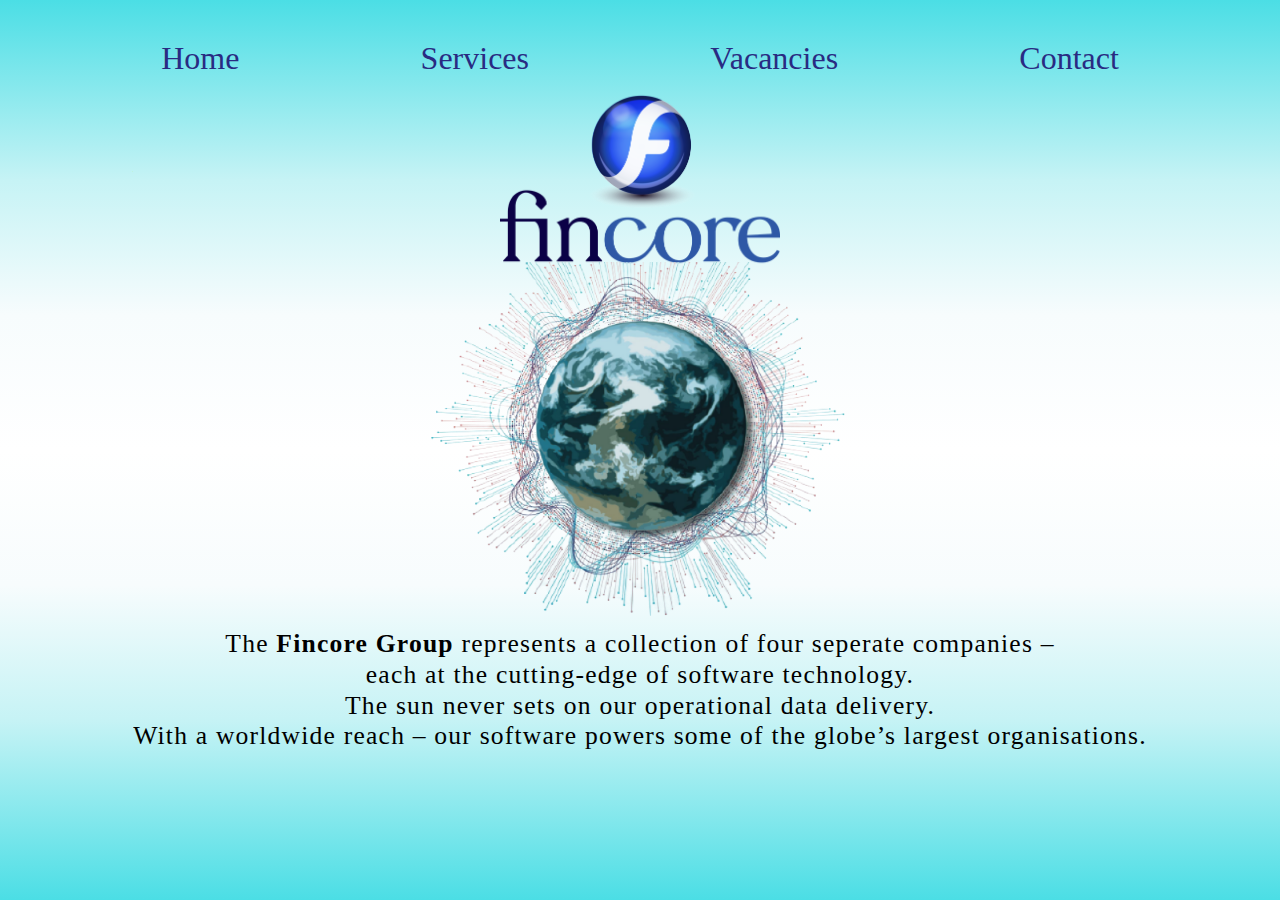
==== index.html @ 23acad5e "first commit" ====
<!DOCTYPE html>
<html lang="en">
<head>
    <meta charset="UTF-8">
    <meta http-equiv="X-UA-Compatible" content="IE=edge">
    <meta name="viewport" content="width=device-width, initial-scale=1.0">
    <link rel="stylesheet" href="css/style.css">
    <link href="//db.onlinewebfonts.com/c/0a0cbbd2ee416efdde8260f3aafa0d14?family=Morion+Bold" rel="stylesheet" type="text/css"/>
    <title>Fincore</title>
</head>
<body>
  
   <section class="section-home">
    <nav class="desktop-menu">
        <ul>
            <li><a href="#">Home</a></li>
            <li><a href="/partials/working-with-us.html">Services</a></li>
            <li><a href="#">Vacancies</a></li>
            <li><a href="#">Contact</a></li>
        </ul>
    </nav>
    <nav class="mobile-menu">
        <input type="checkbox" id="checkbox" class="mobile-menu__checkbox">
        <label for="checkbox" class="mobile-menu__btn"><div class="mobile-menu__icon"></div></label>
        <div class="mobile-menu__container">
        <ul class="mobile-menu__list">
            <li class="mobile-menu__item"><a href="#" class="mobile-menu__link">Home</a></li>
            <li class="mobile-menu__item"><a href="#" class="mobile-menu__link">Services</a></li>
            <li class="mobile-menu__item"><a href="#" class="mobile-menu__link">Vacancies</a></li>
            <li class="mobile-menu__item"><a href="#" class="mobile-menu__link">Contacts</a></li>
        </ul>
        </div>
    </nav>
        <img class="section-home__image-small-logo" src="./img/logo.png" alt="small-logo">

       <img class="section-home__image-logo" src="./img/logo.png" alt="logo">
       <img class="section-home__image-globe" src="./img/globe-2.png" alt="logo">
       <div class="section-home__text">
        <p>The <span>Fincore Group</span> represents a collection of four seperate companies –</p>
        <p>each at the cutting-edge of software technology.</p>
        <p>The sun never sets on our operational data delivery.</p>
        <p>With a worldwide reach – our software powers some of the globe’s largest organisations.
        </p>
       </div>
   </section>
  
</body>
</html>
---- css/style.css ----
*, *::after, *::before {
  -webkit-box-sizing: border-box;
          box-sizing: border-box;
}

html {
  font-size: 100%;
  margin: 0;
  padding: 0;
  background-color: #61E2E8;
}

body {
  width: 100%;
  -webkit-box-sizing: border-box;
          box-sizing: border-box;
  margin: 0;
  padding: 0;
  font-family: "Morion",serif;
}

nav {
  width: 100%;
  padding-top: 2.5rem;
}

nav ul {
  display: -webkit-box;
  display: -ms-flexbox;
  display: flex;
  margin: 0;
  -webkit-box-pack: space-evenly;
      -ms-flex-pack: space-evenly;
          justify-content: space-evenly;
  -webkit-box-align: center;
      -ms-flex-align: center;
          align-items: center;
  gap: 20px;
  padding: 0;
}

nav li {
  list-style-type: none;
}

nav a {
  text-decoration: none;
  color: #292b82;
  font-size: 2rem;
  font-weight: 400;
}

nav a:hover {
  opacity: 0.7;
}

@media screen and (max-width: 677px) {
  nav ul {
    -webkit-box-orient: vertical;
    -webkit-box-direction: normal;
        -ms-flex-direction: column;
            flex-direction: column;
  }
  .desktop-menu {
    display: none;
  }
  .mobile-menu {
    display: block;
  }
  .section-home__image-globe,
  .section-home__image-logo,
  .section-next-gen__image-logo {
    display: none;
  }
  .section-home__image-small-logo,
  .section-work__image-small-logo {
    display: block;
    width: 150px;
    margin-left: auto;
    margin-right: auto;
  }
  .section-next-gen__image-small-logo {
    display: block;
    width: 100px;
    margin-left: auto;
    margin-right: auto;
  }
  .section-home__image-logo,
  .section-work__image-logo,
  .section-next-gen__image-logo {
    display: none !important;
  }
  .section-home__text {
    margin-top: 60px;
    text-align: center;
  }
  .section-home__text p {
    font-size: 1.5rem !important;
    line-height: 1.2 !important;
    padding: 0 30px;
  }
  .section-home__image-globe {
    display: block;
    margin-top: 35px !important;
  }
  .section-work__image-draw,
  .section-next-gen__image-draw {
    max-width: 300px;
    margin-top: 10px !important;
  }
  .section-work h1,
  .section-next-gen h1 {
    font-size: 2rem !important;
  }
  .section-work .p1,
  .section-next-gen .p1 {
    font-size: 1.1rem !important;
    word-break: break-all;
    padding: 20px;
    font-weight: 700 !important;
  }
  .section-work .p2,
  .section-next-gen .p2 {
    font-size: 1rem !important;
  }
  .section-work .p1 {
    font-size: 1.1rem;
    word-break: break-all;
    padding: 20px;
    font-weight: 700;
  }
}

@media screen and (max-width: 1920px) and (min-width: 678px) {
  .desktop-menu {
    display: block;
  }
  .mobile-menu {
    display: none;
  }
  .section-home__image-globe,
  .section-home__image-logo {
    display: none;
  }
  .section-home__image-small-logo,
  .section-work__image-small-logo {
    display: none;
  }
  .section-next-gen__image-small-logo {
    width: 100px;
    display: block;
    margin-left: auto;
    margin-right: auto;
  }
}

.section-home {
  width: 100%;
  height: 100vh;
  padding-bottom: 3rem;
  background: #61E2E8;
  background: -webkit-gradient(linear, left bottom, left top, from(#4bdee5), color-stop(20%, #c6f3f5), color-stop(35%, #f7fcfd), color-stop(50%, white), color-stop(65%, #f7fcfd), color-stop(80%, #c6f3f5), to(#4bdee5));
  background: linear-gradient(0deg, #4bdee5 0%, #c6f3f5 20%, #f7fcfd 35%, white 50%, #f7fcfd 65%, #c6f3f5 80%, #4bdee5 100%);
}

.section-home__image-logo {
  width: 280px;
  margin-left: auto;
  margin-right: auto;
  display: block;
}

.section-home__image-globe {
  width: 430px;
  margin-left: auto;
  margin-right: auto;
  display: block;
  margin-top: -14px;
  margin-bottom: -50px;
}

.section-home__text {
  margin-top: 60px;
  text-align: center;
}

.section-home__text p {
  font-size: 2vw;
  color: #000000;
  margin: 0;
  letter-spacing: 1.2px;
  line-height: 1.2;
}

.section-home__text span {
  font-weight: bold;
}

.section-work,
.section-next-gen {
  width: 100%;
  height: 130vh;
  background: #61E2E8;
  background: -webkit-gradient(linear, left bottom, left top, from(#4bdee5), color-stop(20%, #c6f3f5), color-stop(35%, #f7fcfd), color-stop(50%, white), color-stop(65%, #f7fcfd), color-stop(80%, #c6f3f5), to(#4bdee5));
  background: linear-gradient(0deg, #4bdee5 0%, #c6f3f5 20%, #f7fcfd 35%, white 50%, #f7fcfd 65%, #c6f3f5 80%, #4bdee5 100%);
}

.section-work__image-logo,
.section-next-gen__image-logo {
  width: 300px;
  margin-left: auto;
  margin-right: auto;
  display: block;
  margin-top: -78px;
}

.section-work__image-draw,
.section-next-gen__image-draw {
  width: 650px;
  margin-top: 30px;
  margin-left: auto;
  margin-right: auto;
  display: block;
  background-position: center center;
}

.section-work__text,
.section-next-gen__text {
  text-align: center;
}

.section-work__text h1,
.section-next-gen__text h1 {
  font-size: 2.7vw;
  margin: 10px;
  color: #0a0045;
}

.section-work__text .p1,
.section-next-gen__text .p1 {
  font-size: 2.2vw;
  line-height: 1.5;
  text-align: center;
  font-weight: 500;
  margin-top: 0px;
  margin-left: auto;
  margin-right: auto;
}

.section-work__text .p2,
.section-next-gen__text .p2 {
  font-size: 1.4rem;
  font-weight: 500;
  line-height: 1.35;
  margin: 0 70px;
}

.section-work__text span,
.section-next-gen__text span {
  font-weight: bold;
}

.mobile-menu {
  margin-left: auto;
  margin-right: auto;
  height: 50px;
  padding-top: 1rem;
  padding-left: 47.5%;
  z-index: 9999999;
}

.mobile-menu__btn {
  position: relative;
  display: -webkit-box;
  display: -ms-flexbox;
  display: flex;
  -webkit-box-align: center;
      -ms-flex-align: center;
          align-items: center;
  -webkit-box-pack: center;
      -ms-flex-pack: center;
          justify-content: center;
  width: 35px;
  height: 30px;
  cursor: pointer;
  -webkit-transition: .4s;
  transition: .4s;
}

.mobile-menu__icon {
  display: block;
  position: relative;
  background: #000000;
  width: 90%;
  height: 4px;
  -webkit-transition: .4s;
  transition: .4s;
}

.mobile-menu__icon::after, .mobile-menu__icon::before {
  content: "";
  display: block;
  position: absolute;
  background: #000000;
  width: 100%;
  height: 4px;
  -webkit-transition: .4s;
  transition: .4s;
}

.mobile-menu__icon::after {
  top: 8px;
}

.mobile-menu__icon::before {
  top: -8px;
}

.mobile-menu__container {
  position: fixed;
  text-align: center;
  display: -webkit-box;
  display: -ms-flexbox;
  display: flex;
  -webkit-box-align: center;
      -ms-flex-align: center;
          align-items: center;
  -webkit-box-pack: center;
      -ms-flex-pack: center;
          justify-content: center;
  gap: 30px;
  top: 50px;
  left: 0;
  right: 0;
  z-index: 999;
  height: 0;
  opacity: 1;
  -webkit-transition: .5s;
  transition: .5s;
  -webkit-transition-delay: .2s;
          transition-delay: .2s;
  overflow: hidden;
  background-color: #6CE3E9;
}

.mobile-menu__list {
  -webkit-transition: .5s;
  transition: .5s;
  -webkit-transition-delay: .5s;
          transition-delay: .5s;
  list-style: none;
  padding-left: 0;
  margin-top: -50px;
}

.mobile-menu__item {
  font-size: 26px;
  padding-bottom: 15px;
}

.mobile-menu__link {
  text-decoration: none;
  color: #292b82;
}

.mobile-menu__link:hover {
  opacity: 0.7;
}

.mobile-menu__checkbox {
  display: none;
}

.mobile-menu__checkbox:checked ~ .mobile-menu__nav {
  opacity: 1;
  -webkit-transition-delay: 0s;
          transition-delay: 0s;
}

.mobile-menu__checkbox:checked ~ .mobile-menu__container {
  height: 100%;
  -webkit-transition-delay: 0s;
          transition-delay: 0s;
  visibility: visible;
}

.mobile-menu__checkbox:checked ~ .mobile-menu__btn .mobile-menu__icon {
  background: transparent;
}

.mobile-menu__checkbox:checked ~ .mobile-menu__btn .mobile-menu__icon::before, .mobile-menu__checkbox:checked ~ .mobile-menu__btn .mobile-menu__icon::after {
  top: 0;
}

.mobile-menu__checkbox:checked ~ .mobile-menu__btn .mobile-menu__icon::after {
  transform: rotate(-45deg);
  -webkit-transform: rotate(-45deg);
}

.mobile-menu__checkbox:checked ~ .mobile-menu__btn .mobile-menu__icon::before {
  transform: rotate(45deg);
  -webkit-transform: rotate(45deg);
}
/*# sourceMappingURL=style.css.map */
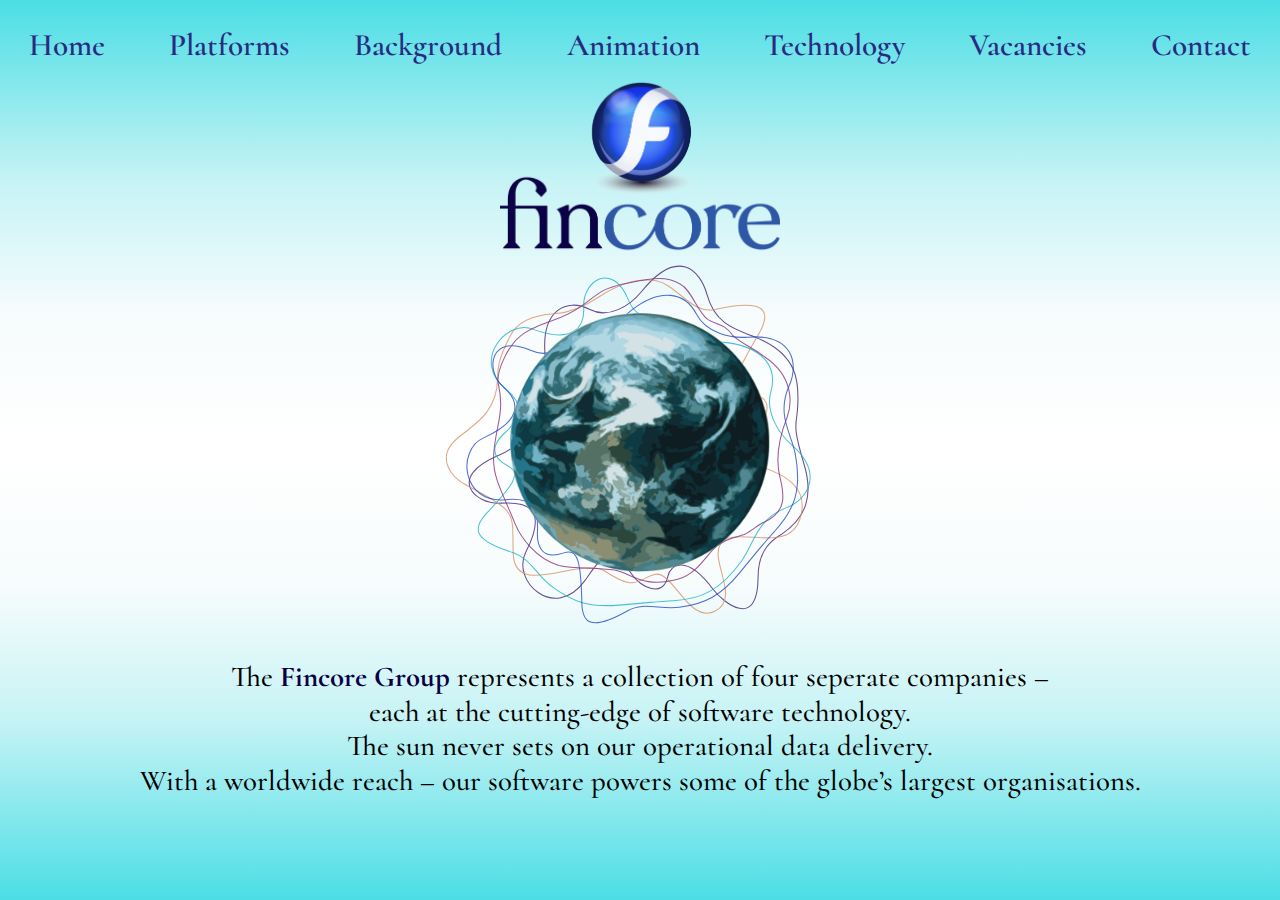
==== commit c29cafa4: "i" ====
--- a/index.html
+++ b/index.html
@@ -1,48 +1,111 @@
 <!DOCTYPE html>
 <html lang="en">
-<head>
-    <meta charset="UTF-8">
-    <meta http-equiv="X-UA-Compatible" content="IE=edge">
-    <meta name="viewport" content="width=device-width, initial-scale=1.0">
-    <link rel="stylesheet" href="css/style.css">
-    <link href="//db.onlinewebfonts.com/c/0a0cbbd2ee416efdde8260f3aafa0d14?family=Morion+Bold" rel="stylesheet" type="text/css"/>
+  <head>
+    <meta charset="UTF-8" />
+    <meta http-equiv="X-UA-Compatible" content="IE=edge" />
+    <meta name="viewport" content="width=device-width, initial-scale=1.0" />
+    <link rel="stylesheet" href="./css/style/style.css" />
+    <link rel="stylesheet" href="./css/media-query/media-query.css" />
     <title>Fincore</title>
-</head>
-<body>
-  
-   <section class="section-home">
-    <nav class="desktop-menu">
+  </head>
+  <body>
+    <section class="section-home">
+      <nav class="desktop-menu">
         <ul>
-            <li><a href="#">Home</a></li>
-            <li><a href="/partials/working-with-us.html">Services</a></li>
-            <li><a href="#">Vacancies</a></li>
-            <li><a href="#">Contact</a></li>
+          <li><a href="./index.html">Home</a></li>
+          <li><a href="partials/next-gen.html">Platforms</a></li>
+          <li><a href="partials/background.html">Background</a></li>
+          <li><a href="partials/animation.html">Animation</a></li>
+          <li><a href="partials/technology.html">Technology</a></li>
+          <li><a href="partials/working-with-us.html">Vacancies</a></li>
+          <li><a href="partials/contact.html">Contact</a></li>
         </ul>
-    </nav>
-    <nav class="mobile-menu">
-        <input type="checkbox" id="checkbox" class="mobile-menu__checkbox">
-        <label for="checkbox" class="mobile-menu__btn"><div class="mobile-menu__icon"></div></label>
+      </nav>
+      <nav class="mobile-menu">
+        <input type="checkbox" id="checkbox" class="mobile-menu__checkbox" />
+        <label for="checkbox" class="mobile-menu__btn"
+          ><div class="mobile-menu__icon"></div
+        ></label>
         <div class="mobile-menu__container">
-        <ul class="mobile-menu__list">
-            <li class="mobile-menu__item"><a href="#" class="mobile-menu__link">Home</a></li>
-            <li class="mobile-menu__item"><a href="#" class="mobile-menu__link">Services</a></li>
-            <li class="mobile-menu__item"><a href="#" class="mobile-menu__link">Vacancies</a></li>
-            <li class="mobile-menu__item"><a href="#" class="mobile-menu__link">Contacts</a></li>
-        </ul>
+          <ul class="mobile-menu__list">
+
+            <li class="mobile-menu__item">
+              <a href="./index.html" class="mobile-menu__link">Home</a>
+            </li>
+            <li class="mobile-menu__item">
+              <a href="partials/next-gen.html" class="mobile-menu__link">Platforms</a>
+            </li>
+            <li class="mobile-menu__item">
+              <a href="partials/background.html" class="mobile-menu__link">Background</a>
+            </li>
+            <li class="mobile-menu__item">
+              <a href="partials/animation.html" class="mobile-menu__link">Animation</a>
+            </li>
+            <li class="mobile-menu__item">
+              <a href="partials/technology.html" class="mobile-menu__link">Technology</a>
+            </li>
+            <li class="mobile-menu__item">
+              <a href="partials/working-with-us.html" class="mobile-menu__link">Vacancies</a>
+            </li>
+            <li class="mobile-menu__item">
+              <a href="partials/contact.html" class="mobile-menu__link">Contact</a>
+            </li>
+
+          </ul>
         </div>
-    </nav>
-        <img class="section-home__image-small-logo" src="./img/logo.png" alt="small-logo">
+      </nav>
+      <img
+        class="section-home__image-small-logo"
+        src="img/logo.png"
+        alt="small-logo"
+      />
 
-       <img class="section-home__image-logo" src="./img/logo.png" alt="logo">
-       <img class="section-home__image-globe" src="./img/globe-2.png" alt="logo">
-       <div class="section-home__text">
-        <p>The <span>Fincore Group</span> represents a collection of four seperate companies –</p>
+      <img class="section-home__image-logo" src="img/logo.png" alt="logo" />
+      <img
+        class="section-home__image-globe"
+        src="img/blue-painted-globe.png"
+        alt="logo"
+      />
+      <svg class="svg" xmlns="http://www.w3.org/2000/svg" width="530px" height="493px" viewBox="0 0 500.00001 472.97297">
+        <g id="allpaths" transform="translate(-122.04724,-289.69461)" transform-origin="372px 526px">
+            <path id="purple1"
+                d="M 246.24862,578.98587 C 205.34936,614.40377 239.56858,630.87191 262.80862,621.70359 281.49395,614.33213 308.24072,607.80622 300.01158,659.01435 294.99917,690.20542 347.07346,713.85013 362.23818,667.91765 368.36093,649.37241 372.04724,622.83071 403.01955,647.70034 415.36272,657.61145 439.0635,660.61053 436.80105,639.43956 435.5326,627.56997 447.14331,613.27265 481.31985,637.23916 495.47096,647.16271 535.1602,661.94344 519.36979,613.17178 510.13502,584.64844 524.74064,571.47652 528.55363,566.54699 545.47467,544.67107 546.12992,522.84178 528.09225,496.78605 505.74949,464.51153 509.45788,464.15838 505.94059,449.25505 499.28196,421.04134 489.09413,399.12047 448.81723,395.27015 429.18775,393.39364 406.82989,397.15961 389.38833,370.63775 376.00381,350.28508 348.60957,334.98541 328.49227,387.29462 322.11323,403.88147 306.19286,421.99334 286.7843,418.71688 261.86508,414.51014 242.79887,433.3323 258.75434,472.07755 265.98439,489.63454 265.60511,499.65407 254.97811,519.63022 246.98808,534.64952 254.07808,544.09972 257.6376,550.53104 263.68787,561.46266 255.97816,570.5603 246.24862,578.98587 Z"
+                style="stroke:#442178;fill:none;stroke-width:1px;opacity: .8;"
+                transform-origin="372px 526px" />
+            <path id="purple2"
+                d="M 237.73486,575.9033 C 241.49706,596.89249 253.73123,605.9641 265.59762,614.80451 276.83861,623.17901 294.14334,633.55485 308.81893,650.94094 318.23411,662.09505 332.17431,677.9307 366.05468,675.55068 386.29256,674.12901 386.91033,665.49328 401.69844,659.73703 411.00368,656.11498 419.99435,653.97576 428.43408,652.94414 442.2521,651.25511 458.81056,655.42359 470.75104,648.10155 485.76468,638.89501 494.92792,625.81642 503.22301,604.51123 511.6419,582.88809 505.99131,580.16171 505.50775,560.82222 504.8563,534.76814 518.24747,526.17929 522.66106,502.36403 525.95293,484.60147 511.47133,458.74056 496.83967,454.09908 461.85351,443.00071 463.84642,422.45992 443.53282,406.13254 428.16317,393.77894 410.79894,388.28935 381.9021,387.22491 366.12285,386.64367 342.73461,385.59998 321.4464,398.15701 309.1129,405.43203 303.32822,417.41684 290.78474,436.31985 282.46358,448.85984 261.36368,444.40505 244.95618,476.48122 237.78795,490.49488 238.69168,505.04661 244.70289,520.07059 249.06818,530.98089 248.08852,539.21733 240.3165,554.64112 236.61683,561.98323 237.06132,572.14566 237.73486,575.9033 Z"
+                style="stroke:rgb(216, 145, 98);fill:none;stroke-width:1px;opacity: .8;"
+                transform-origin="372px 526px" transform="rotate(180)" />
+            <path id="purple3"
+                d="M 249.349,579.62645 C 230.44512,605.32974 252.71942,619.97318 266.09878,615.54582 289.76407,607.71476 308.60459,605.41852 300.46238,656.64054 295.55377,687.52023 334.17475,707.54166 353.61145,662.7088 363.79254,639.22501 382.01719,650.96435 404.11525,661.39218 418.43121,668.14772 436.48386,663.21918 443.20991,644.21415 448.9461,628.00606 468.76957,615.19092 485.62457,620.63009 504.7664,626.80723 531.46154,618.27064 521.07404,587.56075 516.09096,572.82864 518.42556,554.47239 522.21473,549.52452 539.15536,527.4036 545.65248,503.93817 535.09565,484.91468 520.7058,458.98404 518.71418,461.2314 511.71447,447.61213 504.90905,434.3709 476.89318,412.15511 453.21658,394.99564 422.10608,372.44849 418.35198,410.35371 381.45562,385.28588 353.74389,366.4582 350.34411,365.16278 322.61892,391.98754 303.8987,410.09979 279.65773,407.57272 272.99299,410.9419 251.01858,422.05045 259.76643,443.46087 260.59442,468.172 261.20809,486.4869 245.27993,491.62263 234.57444,511.55683 226.51645,526.56126 239.33034,540.45506 256.00384,551.06172 261.63948,554.64676 264.12519,559.53553 249.349,579.62645 Z"
+                style="stroke:rgb(30, 179, 199);fill:none;stroke-width:1px;opacity: .8;"
+                transform-origin="372px 526px" transform="rotate(90)" />
+            <path id="purple4"
+                d="M 243.31284,575.46293 C 222.0861,606.52009 249.03193,610.99454 266.33156,612.60268 282.6971,614.12399 292.96903,629.88513 304.12168,658.72076 309.38704,672.33457 339.2474,689.44082 365.76111,665.12866 375.35098,656.33508 389.56991,655.593 400.9645,658.8563 423.71176,665.37088 411.9855,653.38444 425.64509,644.28359 436.45828,637.07919 459.5445,652.6346 470.89783,650.1566 488.10439,646.40106 485.31854,637.73304 504.83769,606.2727 514.19872,591.1849 517.78184,579.62385 519.59949,560.82222 522.12008,534.7495 524.11903,526.17988 523.98216,501.63009 523.88144,483.56535 509.48945,454.81139 501.53692,447.34679 487.75759,434.41292 470.89229,420.40487 446.76218,403.04997 430.75366,391.53629 408.93219,396.68094 384.10393,378.56436 372.04724,369.76688 342.8848,371.0955 331.57484,385.82673 320.75263,399.92267 305.76404,419.18767 288.28933,428.24646 268.65451,438.42504 256.66643,441.76285 247.74517,476.04085 243.78057,491.27398 255.1831,504.20453 254.24417,519.18985 253.18031,536.1689 243.03102,543.58081 244.2798,550.82461 246.36677,562.93054 248.4478,567.94989 243.31284,575.46293 Z"
+                style="stroke:rgb(133, 47, 128);fill:none;stroke-width:1px;opacity: .8;"
+                transform-origin="372px 526px" transform="rotate(215)" />
+            <path id="purple5"
+                d="M 244.78073,578.98587 C 212.39523,605.44964 241.18326,627.20219 264.4233,618.03387 283.10863,610.66241 301.37539,615.14746 299.13085,657.25288 297.62125,685.57132 346.00717,705.00922 361.65102,665.12866 370.58661,642.34936 382.02061,640.14967 402.72597,652.10401 412.32982,657.64884 429.1141,662.8271 432.39738,638.8524 434.33696,624.68952 447.50732,628.04063 482.78774,645.16577 499.5866,653.31994 511.44697,651.5312 509.68172,609.50206 508.93661,591.76183 522.91819,581.68782 529.28757,563.90479 537.67972,540.47428 537.36662,522.65635 526.0372,497.07963 510.58919,462.205 511.44114,463.54576 505.94059,449.25505 495.75902,422.80281 483.07578,408.0746 448.81723,397.91235 429.91246,392.30456 407.27026,397.3064 387.92044,373.42674 372.58466,354.50082 344.79306,348.19642 328.49227,387.29462 321.65366,403.69734 305.88027,421.31646 286.19714,421.35908 263.03939,421.40922 247.64291,439.9378 254.49746,474.71975 258.16874,493.34885 265.60511,499.65407 254.97811,519.63022 246.98808,534.64952 248.5001,544.24651 252.05962,550.67783 258.10989,561.60945 254.74712,570.84184 244.78073,578.98587 Z"
+                style="stroke:rgb(34, 76, 192);fill:none;stroke-width:1px;opacity: .8;"
+                transform-origin="372px 526px" transform="rotate(45)" />               
+        </g>
+ 
+    </svg>
+      <div class="section-home__text">
+        <p>
+          The <span>Fincore Group</span> represents a collection of four
+          seperate companies –
+        </p>
         <p>each at the cutting-edge of software technology.</p>
         <p>The sun never sets on our operational data delivery.</p>
-        <p>With a worldwide reach – our software powers some of the globe’s largest organisations.
+        <p>
+          With a worldwide reach – our software powers some of the globe’s
+          largest organisations.
         </p>
-       </div>
-   </section>
-  
-</body>
+      </div>
+    </section>
+    <script src="js/main.js"></script>
+    <script src="./js/anime.min.v3.2.1.js"></script>
+    <script src="./js/test1.js"></script>
+  </body>
 </html>
--- a/css/style/style.css
+++ b/css/style/style.css
@@ -0,0 +1,453 @@
+@import url("https://fonts.googleapis.com/css2?family=Cormorant:wght@300;400;500;600;700&display=swap");
+*,
+*::after,
+*::before {
+  -webkit-box-sizing: border-box;
+          box-sizing: border-box;
+}
+
+html,
+body {
+  width: 100%;
+  height: 100%;
+  margin: 0px;
+  padding: 0px;
+}
+
+html {
+  font-size: calc(1em +1vw);
+}
+
+body {
+  max-width: 1920px;
+  width: 100%;
+  -webkit-box-sizing: border-box;
+          box-sizing: border-box;
+  min-height: auto;
+  height: 100vh;
+  background: -webkit-gradient(linear, left bottom, left top, from(#4bdee5), color-stop(20%, #c6f3f5), color-stop(35%, #f7fcfd), color-stop(50%, white), color-stop(65%, #f7fcfd), color-stop(80%, #c6f3f5), to(#4bdee5));
+  background: linear-gradient(0deg, #4bdee5 0%, #c6f3f5 20%, #f7fcfd 35%, white 50%, #f7fcfd 65%, #c6f3f5 80%, #4bdee5 100%);
+  font-family: "Cormorant", serif;
+}
+
+.doc {
+  background: #222;
+}
+
+.svg {
+  position: relative;
+  margin-left: auto;
+  margin-right: auto;
+  margin-top: -375px;
+  margin-bottom: -90px;
+  display: block;
+  width: 530px;
+  height: 493px;
+  z-index: 0;
+}
+
+nav {
+  width: 100%;
+  padding-top: 1.6rem;
+}
+
+nav ul {
+  display: -webkit-box;
+  display: -ms-flexbox;
+  display: flex;
+  margin: 0;
+  -webkit-box-pack: space-evenly;
+      -ms-flex-pack: space-evenly;
+          justify-content: space-evenly;
+  -webkit-box-align: center;
+      -ms-flex-align: center;
+          align-items: center;
+  gap: 20px;
+  padding: 0;
+}
+
+nav li {
+  list-style-type: none;
+}
+
+nav a {
+  text-decoration: none;
+  color: #292b82;
+  font-size: 1.95rem;
+  font-weight: 600;
+  padding: 6px 15px;
+}
+
+nav a:hover {
+  opacity: 0.7;
+}
+
+.section-home,
+.section-contact {
+  background: -webkit-gradient(linear, left bottom, left top, from(#4bdee5), color-stop(20%, #c6f3f5), color-stop(35%, #f7fcfd), color-stop(50%, white), color-stop(65%, #f7fcfd), color-stop(80%, #c6f3f5), to(#4bdee5));
+  background: linear-gradient(0deg, #4bdee5 0%, #c6f3f5 20%, #f7fcfd 35%, white 50%, #f7fcfd 65%, #c6f3f5 80%, #4bdee5 100%);
+  width: 100%;
+  min-height: 100vh;
+  padding-bottom: 3rem;
+}
+
+.section-home__image-logo,
+.section-contact__image-logo {
+  width: 280px;
+  margin-left: auto;
+  margin-right: auto;
+  display: block;
+}
+
+.section-home__image-globe,
+.section-contact__image-globe {
+  position: relative;
+  max-width: 260px;
+  z-index: 1;
+  display: block;
+  margin-left: auto;
+  margin-right: auto;
+  margin-top: 50px;
+}
+
+.section-home__text,
+.section-contact__text {
+  margin-top: 60px;
+  text-align: center;
+  font-weight: 500;
+}
+
+.section-home__text p,
+.section-contact__text p {
+  font-family: "Cormorant", serif bold;
+  font-size: 1.8rem;
+  color: #000000;
+  margin: 0;
+  line-height: 1.2;
+}
+
+.section-home__text span,
+.section-contact__text span {
+  font-family: "Cormorant", serif bold;
+  font-weight: 700;
+  color: #0a0046;
+}
+
+.section-work,
+.section-next-gen,
+.section-background,
+.section-animation,
+.section-technology {
+  width: 100%;
+  min-height: 100vh;
+  padding-bottom: 1.5rem;
+  background: -webkit-gradient(linear, left bottom, left top, from(#4bdee5), color-stop(20%, #c6f3f5), color-stop(35%, #f7fcfd), color-stop(50%, white), color-stop(65%, #f7fcfd), color-stop(80%, #c6f3f5), to(#4bdee5));
+  background: linear-gradient(0deg, #4bdee5 0%, #c6f3f5 20%, #f7fcfd 35%, white 50%, #f7fcfd 65%, #c6f3f5 80%, #4bdee5 100%);
+}
+
+.section-work__image-logo,
+.section-next-gen__image-logo,
+.section-background__image-logo,
+.section-animation__image-logo,
+.section-technology__image-logo {
+  width: 300px;
+  margin-left: auto;
+  margin-right: auto;
+  display: block;
+  margin-top: -67px;
+}
+
+.section-work__image-draw,
+.section-next-gen__image-draw,
+.section-background__image-draw,
+.section-animation__image-draw,
+.section-technology__image-draw {
+  width: 460px;
+  margin-top: 30px;
+  margin-left: auto;
+  margin-right: auto;
+  display: block;
+  background-position: center center;
+}
+
+.section-work__text,
+.section-next-gen__text,
+.section-background__text,
+.section-animation__text,
+.section-technology__text {
+  text-align: center;
+  resize: both;
+  letter-spacing: 0 !important;
+  margin-top: 30px;
+  margin: 30px 70px 0;
+}
+
+.section-work__text h1,
+.section-next-gen__text h1,
+.section-background__text h1,
+.section-animation__text h1,
+.section-technology__text h1 {
+  font-size: 16px;
+  font-size: 2.5rem;
+  margin: 10px;
+  color: #0a0046;
+}
+
+.section-work__text .p1,
+.section-next-gen__text .p1,
+.section-background__text .p1,
+.section-animation__text .p1,
+.section-technology__text .p1 {
+  font-size: 16px;
+  font-size: 1.85rem;
+  line-height: 1.2;
+  text-align: center;
+  font-weight: 500;
+  margin-top: 0px;
+  margin-left: auto;
+  margin-right: auto;
+}
+
+.section-work__text .p2,
+.section-next-gen__text .p2,
+.section-background__text .p2,
+.section-animation__text .p2,
+.section-technology__text .p2 {
+  font-size: 16px;
+  font-size: 1.5rem;
+  font-weight: 500;
+  line-height: 1.2;
+  padding: 0 15px 15px;
+  text-align: center;
+}
+
+.section-work__text .p2:nth-child(1),
+.section-next-gen__text .p2:nth-child(1),
+.section-background__text .p2:nth-child(1),
+.section-animation__text .p2:nth-child(1),
+.section-technology__text .p2:nth-child(1) {
+  margin-left: auto;
+  margin-right: auto;
+  padding: 0 50px !important;
+}
+
+.section-work__text span,
+.section-next-gen__text span,
+.section-background__text span,
+.section-animation__text span,
+.section-technology__text span {
+  font-weight: bold;
+  color: #0a0046;
+}
+
+.section-background__text .p1,
+.section-animation__text .p1,
+.section-technology__text .p1 {
+  font-family: "Cormorant", serif bold;
+  font-size: 1.7rem;
+}
+
+.section-background__text h2,
+.section-animation__text h2,
+.section-technology__text h2 {
+  font-family: "Cormorant", serif bold;
+  font-size: 2rem;
+  color: #292b82;
+}
+
+.section-background__text span,
+.section-animation__text span,
+.section-technology__text span {
+  color: #292b82;
+  letter-spacing: 1px;
+}
+
+.section-contact {
+  padding-bottom: 2rem;
+}
+
+.section-contact__text p {
+  font-size: 2.2rem;
+}
+
+.section-contact a {
+  text-decoration: none;
+}
+
+.section-contact span img {
+  width: 45px;
+  margin: 5px 7px;
+}
+
+.section-contact__phone {
+  display: block;
+  font-weight: 700;
+  font-size: 2.5rem;
+  text-align: center;
+  padding: 0 !important;
+}
+
+.section-contact .social-networks a span img {
+  -webkit-filter: invert(0.45) !important;
+          filter: invert(0.45) !important;
+}
+
+.section-contact footer {
+  display: -ms-grid;
+  display: grid;
+  -ms-grid-columns: (1fr)[2];
+      grid-template-columns: repeat(2, 1fr);
+  place-items: center;
+  -webkit-box-align: center;
+      -ms-flex-align: center;
+          align-items: center;
+}
+
+.section-contact footer .standards .img-1 {
+  width: 100px;
+  height: 40px;
+}
+
+.section-contact footer .standards .img-2 {
+  width: 110px;
+  height: 70px;
+}
+
+.section-contact footer .standards .img-3,
+.section-contact footer .standards .img-4 {
+  height: 80px;
+  width: 80px;
+}
+
+.mobile-menu {
+  height: 50px;
+  padding-top: 1.3rem;
+  z-index: 9999999;
+}
+
+.mobile-menu__btn {
+  display: block;
+  margin-left: auto;
+  margin-right: auto;
+  width: 35px;
+  height: 30px;
+  cursor: pointer;
+  -webkit-transition: 0.4s;
+  transition: 0.4s;
+}
+
+.mobile-menu__icon {
+  display: block;
+  position: relative;
+  background: #000000;
+  width: 90%;
+  height: 4px;
+  -webkit-transition: 0.4s;
+  transition: 0.4s;
+}
+
+.mobile-menu__icon::after, .mobile-menu__icon::before {
+  content: "";
+  display: block;
+  position: absolute;
+  background: #000000;
+  width: 100%;
+  height: 4px;
+  -webkit-transition: 0.4s;
+  transition: 0.4s;
+}
+
+.mobile-menu__icon::after {
+  top: 8px;
+}
+
+.mobile-menu__icon::before {
+  top: -8px;
+}
+
+.mobile-menu__container {
+  position: fixed;
+  text-align: center;
+  display: -webkit-box;
+  display: -ms-flexbox;
+  display: flex;
+  -webkit-box-align: center;
+      -ms-flex-align: center;
+          align-items: center;
+  -webkit-box-pack: center;
+      -ms-flex-pack: center;
+          justify-content: center;
+  gap: 30px;
+  top: 50px;
+  left: 0;
+  right: 0;
+  z-index: 999;
+  height: 0;
+  opacity: 1;
+  -webkit-transition: 0.5s;
+  transition: 0.5s;
+  -webkit-transition-delay: 0.2s;
+          transition-delay: 0.2s;
+  overflow: hidden;
+  background-color: #75E5EB;
+}
+
+.mobile-menu__list {
+  -webkit-transition: 0.5s;
+  transition: 0.5s;
+  -webkit-transition-delay: 0.5s;
+          transition-delay: 0.5s;
+  list-style: none;
+  padding-left: 0;
+  margin-top: -50px;
+}
+
+.mobile-menu__item {
+  font-size: 26px;
+  padding-bottom: 15px;
+}
+
+.mobile-menu__link {
+  text-decoration: none;
+  color: #292b82;
+}
+
+.mobile-menu__link:hover {
+  opacity: 0.7;
+}
+
+.mobile-menu__checkbox {
+  display: none;
+}
+
+.mobile-menu__checkbox:checked ~ .mobile-menu__nav {
+  opacity: 1;
+  -webkit-transition-delay: 0s;
+          transition-delay: 0s;
+}
+
+.mobile-menu__checkbox:checked ~ .mobile-menu__container {
+  height: 100%;
+  -webkit-transition-delay: 0s;
+          transition-delay: 0s;
+  visibility: visible;
+}
+
+.mobile-menu__checkbox:checked ~ .mobile-menu__btn .mobile-menu__icon {
+  background: transparent;
+}
+
+.mobile-menu__checkbox:checked ~ .mobile-menu__btn .mobile-menu__icon::before, .mobile-menu__checkbox:checked ~ .mobile-menu__btn .mobile-menu__icon::after {
+  top: 0;
+}
+
+.mobile-menu__checkbox:checked ~ .mobile-menu__btn .mobile-menu__icon::after {
+  transform: rotate(-45deg);
+  -webkit-transform: rotate(-45deg);
+}
+
+.mobile-menu__checkbox:checked ~ .mobile-menu__btn .mobile-menu__icon::before {
+  transform: rotate(45deg);
+  -webkit-transform: rotate(45deg);
+}
+/*# sourceMappingURL=style.css.map */--- a/css/media-query/media-query.css
+++ b/css/media-query/media-query.css
@@ -0,0 +1,528 @@
+@import url("https://fonts.googleapis.com/css2?family=Cormorant:wght@300;400;500;600&display=swap");
+@media screen and (min-width: 200px) and (max-width: 480px) {
+  nav ul {
+    -webkit-box-orient: vertical;
+    -webkit-box-direction: normal;
+        -ms-flex-direction: column;
+            flex-direction: column;
+  }
+  nav a {
+    font-size: 1.6rem;
+  }
+  .svg {
+    margin-top: -290px;
+    width: 350px;
+    height: 393px;
+  }
+  .desktop-menu {
+    display: none;
+  }
+  .mobile-menu {
+    display: block;
+  }
+  .section-home__image-globe,
+  .section-home__image-logo,
+  .section-next-gen__image-logo {
+    display: none;
+  }
+  .section-contact__image-logo {
+    width: 150px;
+  }
+  .section-home__image-small-logo,
+  .section-work__image-small-logo {
+    display: block;
+    width: 100px;
+    margin-left: auto;
+    margin-right: auto;
+  }
+  .section-next-gen__image-small-logo,
+  .section-background__image-small-logo,
+  .section-animation__image-small-logo,
+  .section-technology__image-small-logo {
+    display: block;
+    width: 80px;
+    margin-left: auto;
+    margin-right: auto;
+  }
+  .section-contact__image-small-logo {
+    display: none;
+  }
+  .section-home,
+  .section-work,
+  .section-next-gen {
+    height: auto;
+  }
+  .section-home__image-logo,
+  .section-work__image-logo,
+  .section-next-gen__image-logo {
+    display: none !important;
+  }
+  .section-home__text,
+  .section-contact__text {
+    margin-top: 60px;
+    text-align: center;
+  }
+  .section-home__text p,
+  .section-contact__text p {
+    font-size: 1.2rem !important;
+    line-height: 1.15 !important;
+    padding: 0 40px;
+  }
+  .section-home__image-globe,
+  .section-contact__image-globe {
+    display: block;
+    margin-top: 55px !important;
+    max-width: 180px;
+    width: 180px;
+  }
+  .section-work__image-draw,
+  .section-next-gen__image-draw,
+  .section-background__image-draw,
+  .section-technology__image-draw,
+  .section-animation__image-draw {
+    max-width: 270px;
+    margin-top: 10px !important;
+  }
+  .section-work h1,
+  .section-next-gen h1,
+  .section-background h1,
+  .section-technology h1,
+  .section-animation h1 {
+    font-size: 1.8rem !important;
+  }
+  .section-work .p1,
+  .section-next-gen .p1,
+  .section-background .p1,
+  .section-technology .p1,
+  .section-animation .p1 {
+    font-size: 1rem !important;
+    word-break: break-all;
+    padding: 15px;
+    font-weight: 700 !important;
+    text-align: left !important;
+  }
+  .section-work .p1 > br,
+  .section-work .p2 > br,
+  .section-next-gen .p1 > br,
+  .section-next-gen .p2 > br,
+  .section-background .p1 > br,
+  .section-background .p2 > br,
+  .section-technology .p1 > br,
+  .section-technology .p2 > br,
+  .section-animation .p1 > br,
+  .section-animation .p2 > br {
+    display: none;
+  }
+  .section-work .p2,
+  .section-next-gen .p2,
+  .section-background .p2,
+  .section-technology .p2,
+  .section-animation .p2 {
+    font-size: 0.9rem !important;
+    text-align: left !important;
+    padding: 0 15px;
+  }
+  .section-contact footer {
+    display: -ms-grid;
+    display: grid;
+    -ms-grid-columns: (1fr)[1];
+        grid-template-columns: repeat(1, 1fr);
+    place-items: center;
+  }
+  footer .standards {
+    display: -webkit-box;
+    display: -ms-flexbox;
+    display: flex;
+    -ms-flex-wrap: wrap;
+        flex-wrap: wrap;
+    -webkit-box-align: center;
+        -ms-flex-align: center;
+            align-items: center;
+    -ms-flex-pack: distribute;
+        justify-content: space-around;
+  }
+  .section-contact__phone {
+    font-size: 1.2rem;
+  }
+  .section-contact footer .social-networks a span img {
+    width: 35px;
+    margin-top: 10px;
+  }
+  .section-contact footer .standards {
+    padding: 15px;
+  }
+  .section-contact footer .standards .img-1 {
+    width: 80px;
+    height: 30px;
+  }
+  .section-contact footer .standards .img-2 {
+    width: 90px;
+    height: 50px;
+  }
+  .section-contact footer .standards .img-3,
+  .section-contact footer .standards .img-4 {
+    height: 50px;
+    width: 50px;
+  }
+}
+
+@media screen and (min-width: 481px) and (max-width: 768px) {
+  .svg {
+    margin-top: -250px;
+    width: 360px !important;
+    height: 393px;
+  }
+  nav a {
+    font-size: 1.7rem;
+  }
+  nav ul {
+    -webkit-box-orient: vertical;
+    -webkit-box-direction: normal;
+        -ms-flex-direction: column;
+            flex-direction: column;
+    display: -webkit-box;
+    display: -ms-flexbox;
+    display: flex;
+    -ms-flex-wrap: wrap;
+        flex-wrap: wrap;
+  }
+  .desktop-menu {
+    display: none;
+  }
+  .mobile-menu {
+    display: block;
+  }
+  .section-home__image-globe,
+  .section-home__image-logo,
+  .section-next-gen__image-logo,
+  .section-contact__image-logo {
+    display: none;
+  }
+  .section-home__image-small-logo,
+  .section-work__image-small-logo,
+  .section-contact__image-small-logo {
+    display: block;
+    width: 150px;
+    margin-left: auto;
+    margin-right: auto;
+  }
+  .section-next-gen__image-small-logo,
+  .section-background__image-small-logo,
+  .section-animation__image-small-logo,
+  .section-technology__image-small-logo {
+    display: block;
+    width: 70px;
+    margin-left: auto;
+    margin-right: auto;
+  }
+  .section-home,
+  .section-work,
+  .section-next-gen,
+  .section-contact,
+  .section-animation,
+  .section-background {
+    height: auto;
+  }
+  .section-home__image-logo,
+  .section-work__image-logo,
+  .section-next-gen__image-logo,
+  .section-contact__image-logo,
+  .section-animation__image-logo,
+  .section-background__image-logo {
+    display: none !important;
+  }
+  .section-home__text,
+  .section-work__text,
+  .section-next-gen__text,
+  .section-contact__text,
+  .section-animation__text,
+  .section-background__text {
+    margin-top: 60px;
+    text-align: center;
+  }
+  .section-home__text p,
+  .section-work__text p,
+  .section-next-gen__text p,
+  .section-contact__text p,
+  .section-animation__text p,
+  .section-background__text p {
+    font-size: 1.6rem;
+    line-height: 1.2 !important;
+    padding: 0 30px;
+  }
+  .section-home__phone span,
+  .section-work__phone span,
+  .section-next-gen__phone span,
+  .section-contact__phone span,
+  .section-animation__phone span,
+  .section-background__phone span {
+    font-size: 1.7rem;
+  }
+  .section-home__image-globe,
+  .section-work__image-globe,
+  .section-next-gen__image-globe,
+  .section-contact__image-globe,
+  .section-animation__image-globe,
+  .section-background__image-globe {
+    display: block;
+    margin-top: 40px !important;
+    max-width: 193px;
+    width: 193px;
+  }
+  .svg {
+    margin-top: -297px !important;
+    width: 371px !important;
+    height: 402px !important;
+  }
+  .section-work__image-draw,
+  .section-next-gen__image-draw,
+  .section-contact__image-draw,
+  .section-animation__image-draw,
+  .section-technology__image-draw,
+  .section-background__image-draw {
+    max-width: 300px;
+    margin-top: 10px !important;
+  }
+  .section-work h1,
+  .section-next-gen h1,
+  .section-contact h1,
+  .section-animation h1,
+  .section-technology h1,
+  .section-background h1 {
+    font-size: 1.95rem !important;
+  }
+  .section-work .p1,
+  .section-next-gen .p1,
+  .section-contact .p1,
+  .section-animation .p1,
+  .section-technology .p1,
+  .section-background .p1 {
+    font-size: 1.4rem !important;
+    word-break: break-all;
+    padding: 20px;
+    font-weight: 700 !important;
+  }
+  .section-work .p1 > br,
+  .section-work .p2 > br,
+  .section-next-gen .p1 > br,
+  .section-next-gen .p2 > br,
+  .section-contact .p1 > br,
+  .section-contact .p2 > br,
+  .section-animation .p1 > br,
+  .section-animation .p2 > br,
+  .section-technology .p1 > br,
+  .section-technology .p2 > br,
+  .section-background .p1 > br,
+  .section-background .p2 > br {
+    display: none;
+  }
+  .section-work .p2,
+  .section-next-gen .p2,
+  .section-contact .p2,
+  .section-animation .p2,
+  .section-technology .p2,
+  .section-background .p2 {
+    font-size: 1rem !important;
+  }
+  .section-work h1 {
+    font-size: 2.15rem !important;
+  }
+  .section-work .p1 {
+    font-size: 1.55rem !important;
+    word-break: break-all;
+    padding: 20px;
+    font-weight: 700;
+  }
+  .section-work .p2 {
+    font-size: 1.25rem !important;
+  }
+  .section-background__text h1 {
+    font-size: 2.15rem !important;
+  }
+  .section-background__text .p1 {
+    font-size: 1.55rem !important;
+  }
+  .section-background__text .p2 {
+    font-size: 1.25rem !important;
+  }
+  .section-contact__phone {
+    font-size: 1.9rem !important;
+  }
+}
+
+@media screen and (min-width: 769px) and (max-width: 1024px) {
+  nav {
+    padding: 15px 20px 0 20px;
+  }
+  nav ul {
+    display: -webkit-box;
+    display: -ms-flexbox;
+    display: flex;
+    -ms-flex-wrap: wrap;
+        flex-wrap: wrap;
+    gap: 20px;
+  }
+  nav a {
+    font-size: 1.7rem;
+  }
+  .desktop-menu {
+    display: -webkit-box;
+    display: -ms-flexbox;
+    display: flex;
+    -webkit-box-pack: center;
+        -ms-flex-pack: center;
+            justify-content: center;
+    -ms-flex-wrap: wrap;
+        flex-wrap: wrap;
+  }
+  .mobile-menu {
+    display: none;
+  }
+  .section-home__image-globe,
+  .section-home__image-logo {
+    display: none;
+  }
+  .section-contact__image-globe {
+    margin-top: -70px;
+  }
+  .section-home__image-small-logo,
+  .section-work__image-small-logo,
+  .section-contact__image-small-logo {
+    display: none;
+  }
+  .section-next-gen__image-small-logo,
+  .section-background__image-small-logo,
+  .section-animation__image-small-logo,
+  .section-technology__image-small-logo {
+    width: 100px;
+    display: block;
+    margin-left: auto;
+    margin-right: auto;
+  }
+  .section-home,
+  .section-work,
+  .section-next-gen,
+  .section-background,
+  .section-animation,
+  .section-technology {
+    height: auto;
+  }
+  .section-home__image-logo,
+  .section-work__image-logo,
+  .section-next-gen__image-logo,
+  .section-background__image-logo,
+  .section-animation__image-logo,
+  .section-technology__image-logo {
+    display: none !important;
+  }
+  .section-home__image-logo {
+    display: block !important;
+    width: 230px;
+  }
+  .section-home__text {
+    margin-top: 60px;
+    text-align: center;
+  }
+  .section-home__text p {
+    font-size: 1.5rem !important;
+    line-height: 1.2 !important;
+    padding: 0 30px;
+  }
+  .section-home__image-globe {
+    display: block;
+    max-width: 235px;
+    width: 235px;
+  }
+  .svg {
+    margin-top: -323px !important;
+    width: 460px !important;
+    height: 415px !important;
+  }
+  .section-work__image-draw,
+  .section-next-gen__image-draw,
+  .section-background__image-draw,
+  .section-animation__image-draw,
+  .section-technology__image-draw {
+    max-width: 330px;
+    margin-top: 10px !important;
+  }
+  .section-work h1,
+  .section-next-gen h1,
+  .section-background h1,
+  .section-animation h1,
+  .section-technology h1 {
+    font-size: 2.5rem !important;
+  }
+  .section-work .p1,
+  .section-next-gen .p1,
+  .section-background .p1,
+  .section-animation .p1,
+  .section-technology .p1 {
+    font-size: 1.3rem !important;
+    word-break: break-all;
+    padding: 20px;
+    font-weight: 700 !important;
+  }
+  .section-work .p2,
+  .section-next-gen .p2,
+  .section-background .p2,
+  .section-animation .p2,
+  .section-technology .p2 {
+    font-size: 1.1rem !important;
+  }
+  .section-work .p1 {
+    font-size: 1.1rem;
+    word-break: break-all;
+    padding: 20px;
+    font-weight: 700;
+  }
+  .section-contact__text p {
+    font-size: 1.8rem;
+  }
+  .section-contact__phone {
+    font-size: 1.8rem;
+  }
+  footer .standards {
+    display: -webkit-box;
+    display: -ms-flexbox;
+    display: flex;
+    -webkit-box-align: center;
+        -ms-flex-align: center;
+            align-items: center;
+  }
+}
+
+@media screen and (min-width: 1025px) and (max-width: 1920px) {
+  .desktop-menu {
+    display: block;
+  }
+  .mobile-menu {
+    display: none;
+  }
+  .section-home__image-globe,
+  .section-home__image-logo {
+    display: block;
+  }
+  .section-contact__image-globe {
+    margin-top: -70px;
+    max-width: 450px;
+  }
+  .section-home__image-small-logo,
+  .section-work__image-small-logo,
+  .section-contact__image-small-logo {
+    display: none;
+  }
+  .section-next-gen__image-small-logo,
+  .section-background__image-small-logo,
+  .section-animation__image-small-logo,
+  .section-technology__image-small-logo {
+    width: 100px;
+    display: block;
+    margin-left: auto;
+    margin-right: auto;
+  }
+  .section-animation .p1 {
+    font-size: 1.9rem;
+  }
+}
+/*# sourceMappingURL=media-query.css.map */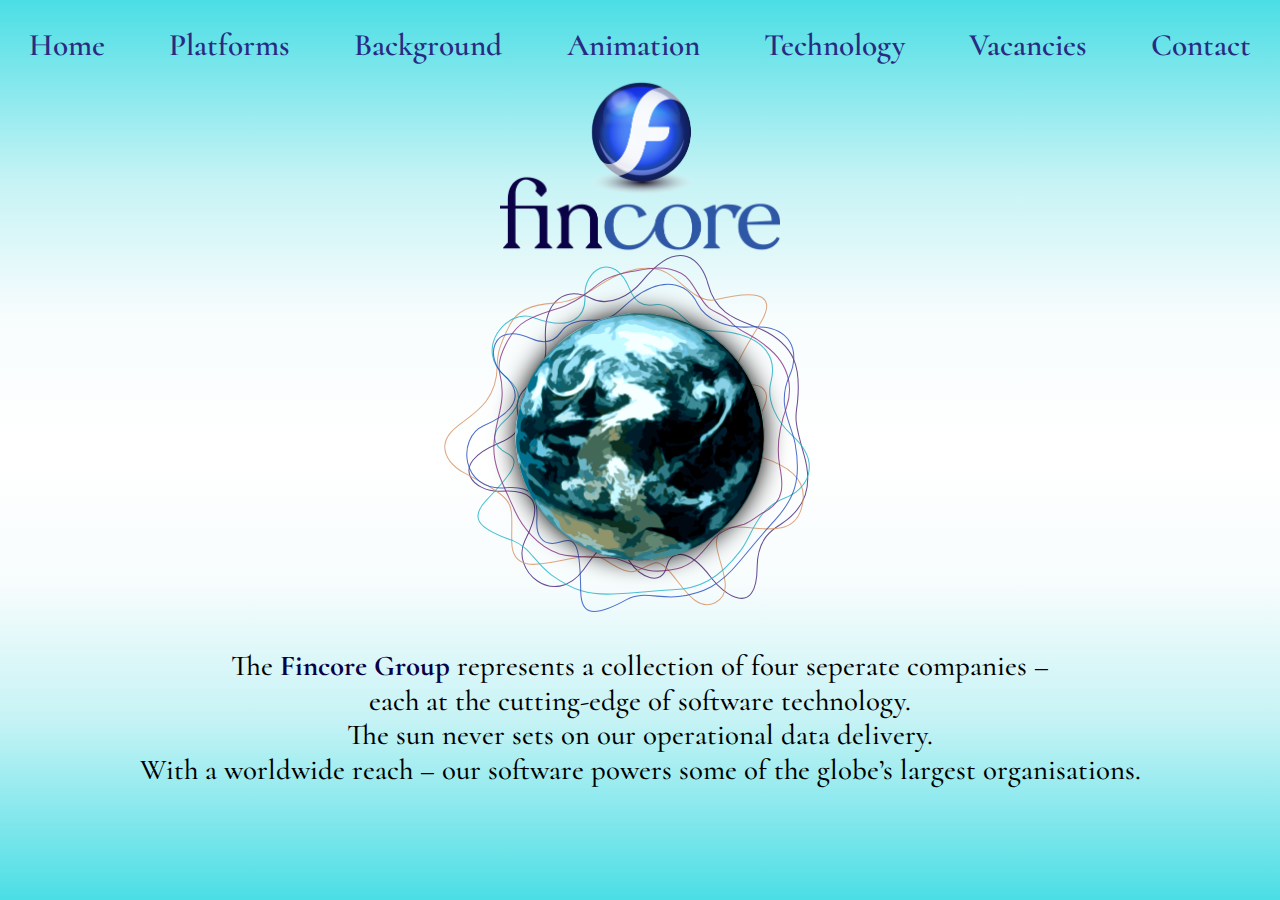
==== commit 3b8f1c69: "kkii" ====
--- a/index.html
+++ b/index.html
@@ -28,29 +28,39 @@
         ></label>
         <div class="mobile-menu__container">
           <ul class="mobile-menu__list">
-
             <li class="mobile-menu__item">
               <a href="./index.html" class="mobile-menu__link">Home</a>
             </li>
             <li class="mobile-menu__item">
-              <a href="partials/next-gen.html" class="mobile-menu__link">Platforms</a>
+              <a href="partials/next-gen.html" class="mobile-menu__link"
+                >Platforms</a
+              >
             </li>
             <li class="mobile-menu__item">
-              <a href="partials/background.html" class="mobile-menu__link">Background</a>
+              <a href="partials/background.html" class="mobile-menu__link"
+                >Background</a
+              >
             </li>
             <li class="mobile-menu__item">
-              <a href="partials/animation.html" class="mobile-menu__link">Animation</a>
+              <a href="partials/animation.html" class="mobile-menu__link"
+                >Animation</a
+              >
             </li>
             <li class="mobile-menu__item">
-              <a href="partials/technology.html" class="mobile-menu__link">Technology</a>
+              <a href="partials/technology.html" class="mobile-menu__link"
+                >Technology</a
+              >
             </li>
             <li class="mobile-menu__item">
-              <a href="partials/working-with-us.html" class="mobile-menu__link">Vacancies</a>
+              <a href="partials/working-with-us.html" class="mobile-menu__link"
+                >Vacancies</a
+              >
             </li>
             <li class="mobile-menu__item">
-              <a href="partials/contact.html" class="mobile-menu__link">Contact</a>
+              <a href="partials/contact.html" class="mobile-menu__link"
+                >Contact</a
+              >
             </li>
-
           </ul>
         </div>
       </nav>
@@ -66,42 +76,87 @@
         src="img/blue-painted-globe.png"
         alt="logo"
       />
-      <svg class="svg" xmlns="http://www.w3.org/2000/svg" width="530px" height="493px" viewBox="0 0 500.00001 472.97297">
-        <g id="allpaths" transform="translate(-122.04724,-289.69461)" transform-origin="372px 526px">
-            <path id="purple1"
-                d="M 246.24862,578.98587 C 205.34936,614.40377 239.56858,630.87191 262.80862,621.70359 281.49395,614.33213 308.24072,607.80622 300.01158,659.01435 294.99917,690.20542 347.07346,713.85013 362.23818,667.91765 368.36093,649.37241 372.04724,622.83071 403.01955,647.70034 415.36272,657.61145 439.0635,660.61053 436.80105,639.43956 435.5326,627.56997 447.14331,613.27265 481.31985,637.23916 495.47096,647.16271 535.1602,661.94344 519.36979,613.17178 510.13502,584.64844 524.74064,571.47652 528.55363,566.54699 545.47467,544.67107 546.12992,522.84178 528.09225,496.78605 505.74949,464.51153 509.45788,464.15838 505.94059,449.25505 499.28196,421.04134 489.09413,399.12047 448.81723,395.27015 429.18775,393.39364 406.82989,397.15961 389.38833,370.63775 376.00381,350.28508 348.60957,334.98541 328.49227,387.29462 322.11323,403.88147 306.19286,421.99334 286.7843,418.71688 261.86508,414.51014 242.79887,433.3323 258.75434,472.07755 265.98439,489.63454 265.60511,499.65407 254.97811,519.63022 246.98808,534.64952 254.07808,544.09972 257.6376,550.53104 263.68787,561.46266 255.97816,570.5603 246.24862,578.98587 Z"
-                style="stroke:#442178;fill:none;stroke-width:1px;opacity: .8;"
-                transform-origin="372px 526px" />
-            <path id="purple2"
-                d="M 237.73486,575.9033 C 241.49706,596.89249 253.73123,605.9641 265.59762,614.80451 276.83861,623.17901 294.14334,633.55485 308.81893,650.94094 318.23411,662.09505 332.17431,677.9307 366.05468,675.55068 386.29256,674.12901 386.91033,665.49328 401.69844,659.73703 411.00368,656.11498 419.99435,653.97576 428.43408,652.94414 442.2521,651.25511 458.81056,655.42359 470.75104,648.10155 485.76468,638.89501 494.92792,625.81642 503.22301,604.51123 511.6419,582.88809 505.99131,580.16171 505.50775,560.82222 504.8563,534.76814 518.24747,526.17929 522.66106,502.36403 525.95293,484.60147 511.47133,458.74056 496.83967,454.09908 461.85351,443.00071 463.84642,422.45992 443.53282,406.13254 428.16317,393.77894 410.79894,388.28935 381.9021,387.22491 366.12285,386.64367 342.73461,385.59998 321.4464,398.15701 309.1129,405.43203 303.32822,417.41684 290.78474,436.31985 282.46358,448.85984 261.36368,444.40505 244.95618,476.48122 237.78795,490.49488 238.69168,505.04661 244.70289,520.07059 249.06818,530.98089 248.08852,539.21733 240.3165,554.64112 236.61683,561.98323 237.06132,572.14566 237.73486,575.9033 Z"
-                style="stroke:rgb(216, 145, 98);fill:none;stroke-width:1px;opacity: .8;"
-                transform-origin="372px 526px" transform="rotate(180)" />
-            <path id="purple3"
-                d="M 249.349,579.62645 C 230.44512,605.32974 252.71942,619.97318 266.09878,615.54582 289.76407,607.71476 308.60459,605.41852 300.46238,656.64054 295.55377,687.52023 334.17475,707.54166 353.61145,662.7088 363.79254,639.22501 382.01719,650.96435 404.11525,661.39218 418.43121,668.14772 436.48386,663.21918 443.20991,644.21415 448.9461,628.00606 468.76957,615.19092 485.62457,620.63009 504.7664,626.80723 531.46154,618.27064 521.07404,587.56075 516.09096,572.82864 518.42556,554.47239 522.21473,549.52452 539.15536,527.4036 545.65248,503.93817 535.09565,484.91468 520.7058,458.98404 518.71418,461.2314 511.71447,447.61213 504.90905,434.3709 476.89318,412.15511 453.21658,394.99564 422.10608,372.44849 418.35198,410.35371 381.45562,385.28588 353.74389,366.4582 350.34411,365.16278 322.61892,391.98754 303.8987,410.09979 279.65773,407.57272 272.99299,410.9419 251.01858,422.05045 259.76643,443.46087 260.59442,468.172 261.20809,486.4869 245.27993,491.62263 234.57444,511.55683 226.51645,526.56126 239.33034,540.45506 256.00384,551.06172 261.63948,554.64676 264.12519,559.53553 249.349,579.62645 Z"
-                style="stroke:rgb(30, 179, 199);fill:none;stroke-width:1px;opacity: .8;"
-                transform-origin="372px 526px" transform="rotate(90)" />
-            <path id="purple4"
-                d="M 243.31284,575.46293 C 222.0861,606.52009 249.03193,610.99454 266.33156,612.60268 282.6971,614.12399 292.96903,629.88513 304.12168,658.72076 309.38704,672.33457 339.2474,689.44082 365.76111,665.12866 375.35098,656.33508 389.56991,655.593 400.9645,658.8563 423.71176,665.37088 411.9855,653.38444 425.64509,644.28359 436.45828,637.07919 459.5445,652.6346 470.89783,650.1566 488.10439,646.40106 485.31854,637.73304 504.83769,606.2727 514.19872,591.1849 517.78184,579.62385 519.59949,560.82222 522.12008,534.7495 524.11903,526.17988 523.98216,501.63009 523.88144,483.56535 509.48945,454.81139 501.53692,447.34679 487.75759,434.41292 470.89229,420.40487 446.76218,403.04997 430.75366,391.53629 408.93219,396.68094 384.10393,378.56436 372.04724,369.76688 342.8848,371.0955 331.57484,385.82673 320.75263,399.92267 305.76404,419.18767 288.28933,428.24646 268.65451,438.42504 256.66643,441.76285 247.74517,476.04085 243.78057,491.27398 255.1831,504.20453 254.24417,519.18985 253.18031,536.1689 243.03102,543.58081 244.2798,550.82461 246.36677,562.93054 248.4478,567.94989 243.31284,575.46293 Z"
-                style="stroke:rgb(133, 47, 128);fill:none;stroke-width:1px;opacity: .8;"
-                transform-origin="372px 526px" transform="rotate(215)" />
-            <path id="purple5"
-                d="M 244.78073,578.98587 C 212.39523,605.44964 241.18326,627.20219 264.4233,618.03387 283.10863,610.66241 301.37539,615.14746 299.13085,657.25288 297.62125,685.57132 346.00717,705.00922 361.65102,665.12866 370.58661,642.34936 382.02061,640.14967 402.72597,652.10401 412.32982,657.64884 429.1141,662.8271 432.39738,638.8524 434.33696,624.68952 447.50732,628.04063 482.78774,645.16577 499.5866,653.31994 511.44697,651.5312 509.68172,609.50206 508.93661,591.76183 522.91819,581.68782 529.28757,563.90479 537.67972,540.47428 537.36662,522.65635 526.0372,497.07963 510.58919,462.205 511.44114,463.54576 505.94059,449.25505 495.75902,422.80281 483.07578,408.0746 448.81723,397.91235 429.91246,392.30456 407.27026,397.3064 387.92044,373.42674 372.58466,354.50082 344.79306,348.19642 328.49227,387.29462 321.65366,403.69734 305.88027,421.31646 286.19714,421.35908 263.03939,421.40922 247.64291,439.9378 254.49746,474.71975 258.16874,493.34885 265.60511,499.65407 254.97811,519.63022 246.98808,534.64952 248.5001,544.24651 252.05962,550.67783 258.10989,561.60945 254.74712,570.84184 244.78073,578.98587 Z"
-                style="stroke:rgb(34, 76, 192);fill:none;stroke-width:1px;opacity: .8;"
-                transform-origin="372px 526px" transform="rotate(45)" />               
+      <svg
+        class="svg"
+        xmlns="http://www.w3.org/2000/svg"
+        width="530px"
+        height="493px"
+        viewBox="0 0 500.00001 472.97297"
+      >
+        <g
+          id="allpaths"
+          transform="translate(-122.04724,-289.69461)"
+          transform-origin="372px 526px"
+        >
+          <path
+            id="purple1"
+            d="M 246.24862,578.98587 C 205.34936,614.40377 239.56858,630.87191 262.80862,621.70359 281.49395,614.33213 308.24072,607.80622 300.01158,659.01435 294.99917,690.20542 347.07346,713.85013 362.23818,667.91765 368.36093,649.37241 372.04724,622.83071 403.01955,647.70034 415.36272,657.61145 439.0635,660.61053 436.80105,639.43956 435.5326,627.56997 447.14331,613.27265 481.31985,637.23916 495.47096,647.16271 535.1602,661.94344 519.36979,613.17178 510.13502,584.64844 524.74064,571.47652 528.55363,566.54699 545.47467,544.67107 546.12992,522.84178 528.09225,496.78605 505.74949,464.51153 509.45788,464.15838 505.94059,449.25505 499.28196,421.04134 489.09413,399.12047 448.81723,395.27015 429.18775,393.39364 406.82989,397.15961 389.38833,370.63775 376.00381,350.28508 348.60957,334.98541 328.49227,387.29462 322.11323,403.88147 306.19286,421.99334 286.7843,418.71688 261.86508,414.51014 242.79887,433.3323 258.75434,472.07755 265.98439,489.63454 265.60511,499.65407 254.97811,519.63022 246.98808,534.64952 254.07808,544.09972 257.6376,550.53104 263.68787,561.46266 255.97816,570.5603 246.24862,578.98587 Z"
+            style="stroke: #442178; fill: none; stroke-width: 1px; opacity: 0.8"
+            transform-origin="372px 526px"
+          />
+          <path
+            id="purple2"
+            d="M 237.73486,575.9033 C 241.49706,596.89249 253.73123,605.9641 265.59762,614.80451 276.83861,623.17901 294.14334,633.55485 308.81893,650.94094 318.23411,662.09505 332.17431,677.9307 366.05468,675.55068 386.29256,674.12901 386.91033,665.49328 401.69844,659.73703 411.00368,656.11498 419.99435,653.97576 428.43408,652.94414 442.2521,651.25511 458.81056,655.42359 470.75104,648.10155 485.76468,638.89501 494.92792,625.81642 503.22301,604.51123 511.6419,582.88809 505.99131,580.16171 505.50775,560.82222 504.8563,534.76814 518.24747,526.17929 522.66106,502.36403 525.95293,484.60147 511.47133,458.74056 496.83967,454.09908 461.85351,443.00071 463.84642,422.45992 443.53282,406.13254 428.16317,393.77894 410.79894,388.28935 381.9021,387.22491 366.12285,386.64367 342.73461,385.59998 321.4464,398.15701 309.1129,405.43203 303.32822,417.41684 290.78474,436.31985 282.46358,448.85984 261.36368,444.40505 244.95618,476.48122 237.78795,490.49488 238.69168,505.04661 244.70289,520.07059 249.06818,530.98089 248.08852,539.21733 240.3165,554.64112 236.61683,561.98323 237.06132,572.14566 237.73486,575.9033 Z"
+            style="
+              stroke: rgb(216, 145, 98);
+              fill: none;
+              stroke-width: 1px;
+              opacity: 0.8;
+            "
+            transform-origin="372px 526px"
+            transform="rotate(180)"
+          />
+          <path
+            id="purple3"
+            d="M 249.349,579.62645 C 230.44512,605.32974 252.71942,619.97318 266.09878,615.54582 289.76407,607.71476 308.60459,605.41852 300.46238,656.64054 295.55377,687.52023 334.17475,707.54166 353.61145,662.7088 363.79254,639.22501 382.01719,650.96435 404.11525,661.39218 418.43121,668.14772 436.48386,663.21918 443.20991,644.21415 448.9461,628.00606 468.76957,615.19092 485.62457,620.63009 504.7664,626.80723 531.46154,618.27064 521.07404,587.56075 516.09096,572.82864 518.42556,554.47239 522.21473,549.52452 539.15536,527.4036 545.65248,503.93817 535.09565,484.91468 520.7058,458.98404 518.71418,461.2314 511.71447,447.61213 504.90905,434.3709 476.89318,412.15511 453.21658,394.99564 422.10608,372.44849 418.35198,410.35371 381.45562,385.28588 353.74389,366.4582 350.34411,365.16278 322.61892,391.98754 303.8987,410.09979 279.65773,407.57272 272.99299,410.9419 251.01858,422.05045 259.76643,443.46087 260.59442,468.172 261.20809,486.4869 245.27993,491.62263 234.57444,511.55683 226.51645,526.56126 239.33034,540.45506 256.00384,551.06172 261.63948,554.64676 264.12519,559.53553 249.349,579.62645 Z"
+            style="
+              stroke: rgb(30, 179, 199);
+              fill: none;
+              stroke-width: 1px;
+              opacity: 0.8;
+            "
+            transform-origin="372px 526px"
+            transform="rotate(90)"
+          />
+          <path
+            id="purple4"
+            d="M 243.31284,575.46293 C 222.0861,606.52009 249.03193,610.99454 266.33156,612.60268 282.6971,614.12399 292.96903,629.88513 304.12168,658.72076 309.38704,672.33457 339.2474,689.44082 365.76111,665.12866 375.35098,656.33508 389.56991,655.593 400.9645,658.8563 423.71176,665.37088 411.9855,653.38444 425.64509,644.28359 436.45828,637.07919 459.5445,652.6346 470.89783,650.1566 488.10439,646.40106 485.31854,637.73304 504.83769,606.2727 514.19872,591.1849 517.78184,579.62385 519.59949,560.82222 522.12008,534.7495 524.11903,526.17988 523.98216,501.63009 523.88144,483.56535 509.48945,454.81139 501.53692,447.34679 487.75759,434.41292 470.89229,420.40487 446.76218,403.04997 430.75366,391.53629 408.93219,396.68094 384.10393,378.56436 372.04724,369.76688 342.8848,371.0955 331.57484,385.82673 320.75263,399.92267 305.76404,419.18767 288.28933,428.24646 268.65451,438.42504 256.66643,441.76285 247.74517,476.04085 243.78057,491.27398 255.1831,504.20453 254.24417,519.18985 253.18031,536.1689 243.03102,543.58081 244.2798,550.82461 246.36677,562.93054 248.4478,567.94989 243.31284,575.46293 Z"
+            style="
+              stroke: rgb(133, 47, 128);
+              fill: none;
+              stroke-width: 1px;
+              opacity: 0.8;
+            "
+            transform-origin="372px 526px"
+            transform="rotate(215)"
+          />
+          <path
+            id="purple5"
+            d="M 244.78073,578.98587 C 212.39523,605.44964 241.18326,627.20219 264.4233,618.03387 283.10863,610.66241 301.37539,615.14746 299.13085,657.25288 297.62125,685.57132 346.00717,705.00922 361.65102,665.12866 370.58661,642.34936 382.02061,640.14967 402.72597,652.10401 412.32982,657.64884 429.1141,662.8271 432.39738,638.8524 434.33696,624.68952 447.50732,628.04063 482.78774,645.16577 499.5866,653.31994 511.44697,651.5312 509.68172,609.50206 508.93661,591.76183 522.91819,581.68782 529.28757,563.90479 537.67972,540.47428 537.36662,522.65635 526.0372,497.07963 510.58919,462.205 511.44114,463.54576 505.94059,449.25505 495.75902,422.80281 483.07578,408.0746 448.81723,397.91235 429.91246,392.30456 407.27026,397.3064 387.92044,373.42674 372.58466,354.50082 344.79306,348.19642 328.49227,387.29462 321.65366,403.69734 305.88027,421.31646 286.19714,421.35908 263.03939,421.40922 247.64291,439.9378 254.49746,474.71975 258.16874,493.34885 265.60511,499.65407 254.97811,519.63022 246.98808,534.64952 248.5001,544.24651 252.05962,550.67783 258.10989,561.60945 254.74712,570.84184 244.78073,578.98587 Z"
+            style="
+              stroke: rgb(34, 76, 192);
+              fill: none;
+              stroke-width: 1px;
+              opacity: 0.8;
+            "
+            transform-origin="372px 526px"
+            transform="rotate(45)"
+          />
         </g>
- 
-    </svg>
+      </svg>
       <div class="section-home__text">
-        <p>
-          The <span>Fincore Group</span> represents a collection of four
-          seperate companies –
-        </p>
-        <p>each at the cutting-edge of software technology.</p>
-        <p>The sun never sets on our operational data delivery.</p>
-        <p>
-          With a worldwide reach – our software powers some of the globe’s
-          largest organisations.
-        </p>
+        <div class="paragraphs">
+          <p>
+            The <span>Fincore Group</span> represents a collection of four
+            seperate companies –
+          </p>
+          <p>each at the cutting-edge of software technology.</p>
+          <p>The sun never sets on our operational data delivery.</p>
+          <p>
+            With a worldwide reach – our software powers some of the globe’s
+            largest organisations.
+          </p>
+        </div>
       </div>
     </section>
     <script src="js/main.js"></script>
--- a/css/style/style.css
+++ b/css/style/style.css
@@ -21,6 +21,7 @@
 body {
   max-width: 1920px;
   width: 100%;
+  text-rendering: optimizeLegibility;
   -webkit-box-sizing: border-box;
           box-sizing: border-box;
   min-height: auto;
@@ -82,6 +83,33 @@
   opacity: 0.7;
 }
 
+nav a a,
+nav a a:hover,
+nav a a:focus,
+nav a a:active {
+  text-decoration: none;
+  color: inherit;
+}
+
+.section-home__image-globe {
+  position: relative;
+  max-width: 260px;
+  width: 250px;
+  z-index: 1;
+  display: block;
+  margin-left: auto;
+  margin-right: auto;
+  margin-top: 50px;
+  -moz-box-shadow: none;
+  -goog-ms-box-shadow: none;
+  -webkit-box-shadow: none;
+  box-shadow: none;
+  border: none;
+  outline: none;
+  -webkit-filter: drop-shadow(0 0 12px #000) contrast(140%);
+          filter: drop-shadow(0 0 12px #000) contrast(140%);
+}
+
 .section-home,
 .section-contact {
   background: -webkit-gradient(linear, left bottom, left top, from(#4bdee5), color-stop(20%, #c6f3f5), color-stop(35%, #f7fcfd), color-stop(50%, white), color-stop(65%, #f7fcfd), color-stop(80%, #c6f3f5), to(#4bdee5));
@@ -99,11 +127,13 @@
   display: block;
 }
 
-.section-home__image-globe,
-.section-contact__image-globe {
+.section-home__image-globe1,
+.section-contact__image-globe1 {
   position: relative;
-  max-width: 260px;
+  max-width: 480px;
+  width: 460px;
   z-index: 1;
+  margin-top: -70px !important;
   display: block;
   margin-left: auto;
   margin-right: auto;
@@ -182,6 +212,47 @@
   margin: 30px 70px 0;
 }
 
+.section-work__text .paragraphs,
+.section-next-gen__text .paragraphs,
+.section-background__text .paragraphs,
+.section-animation__text .paragraphs,
+.section-technology__text .paragraphs {
+  display: block;
+  margin-left: auto;
+  margin-right: auto;
+  max-width: 1100px;
+}
+
+.section-work__text .paragraphs span a,
+.section-next-gen__text .paragraphs span a,
+.section-background__text .paragraphs span a,
+.section-animation__text .paragraphs span a,
+.section-technology__text .paragraphs span a {
+  text-decoration: none;
+}
+
+.section-work__text .paragraphs span a:focus, .section-work__text .paragraphs span a:visited,
+.section-next-gen__text .paragraphs span a:focus,
+.section-next-gen__text .paragraphs span a:visited,
+.section-background__text .paragraphs span a:focus,
+.section-background__text .paragraphs span a:visited,
+.section-animation__text .paragraphs span a:focus,
+.section-animation__text .paragraphs span a:visited,
+.section-technology__text .paragraphs span a:focus,
+.section-technology__text .paragraphs span a:visited {
+  color: inherit;
+}
+
+.section-work__text .paragraphs span a:hover,
+.section-next-gen__text .paragraphs span a:hover,
+.section-background__text .paragraphs span a:hover,
+.section-animation__text .paragraphs span a:hover,
+.section-technology__text .paragraphs span a:hover {
+  text-decoration: underline;
+  -webkit-transition: 300ms ease-in-out;
+  transition: 300ms ease-in-out;
+}
+
 .section-work__text h1,
 .section-next-gen__text h1,
 .section-background__text h1,
@@ -214,21 +285,11 @@
 .section-animation__text .p2,
 .section-technology__text .p2 {
   font-size: 16px;
-  font-size: 1.5rem;
+  font-size: 1.6rem;
   font-weight: 500;
   line-height: 1.2;
   padding: 0 15px 15px;
   text-align: center;
-}
-
-.section-work__text .p2:nth-child(1),
-.section-next-gen__text .p2:nth-child(1),
-.section-background__text .p2:nth-child(1),
-.section-animation__text .p2:nth-child(1),
-.section-technology__text .p2:nth-child(1) {
-  margin-left: auto;
-  margin-right: auto;
-  padding: 0 50px !important;
 }
 
 .section-work__text span,
@@ -240,11 +301,40 @@
   color: #0a0046;
 }
 
+.section-work__image-draw,
+.section-next-gen__image-draw {
+  width: 710px;
+  margin-top: 30px;
+  margin-left: auto;
+  margin-right: auto;
+  display: block;
+  background-position: center center;
+}
+
+.section-work__text .paragraphs .p1 {
+  max-width: 950px;
+}
+
+.section-work__text .paragraphs .p2 {
+  display: block;
+  margin-left: auto;
+  margin-right: auto;
+  max-width: 1250px;
+  width: 1250p;
+}
+
 .section-background__text .p1,
 .section-animation__text .p1,
 .section-technology__text .p1 {
   font-family: "Cormorant", serif bold;
-  font-size: 1.7rem;
+  font-size: 2rem;
+  max-width: 800px;
+}
+
+.section-background__text .p2,
+.section-animation__text .p2,
+.section-technology__text .p2 {
+  font-size: 1.6rem;
 }
 
 .section-background__text h2,
@@ -260,6 +350,20 @@
 .section-technology__text span {
   color: #292b82;
   letter-spacing: 1px;
+}
+
+.section-background .section-technology__text .paragraphs,
+.section-animation .section-technology__text .paragraphs,
+.section-technology .section-technology__text .paragraphs {
+  max-width: 1400px;
+}
+
+.section-background .section-technology__text .p1,
+.section-animation .section-technology__text .p1,
+.section-technology .section-technology__text .p1 {
+  max-width: 1300px;
+  font-size: 1.7rem;
+  text-align: center;
 }
 
 .section-contact {
@@ -389,7 +493,7 @@
   -webkit-transition-delay: 0.2s;
           transition-delay: 0.2s;
   overflow: hidden;
-  background-color: #75E5EB;
+  background-color: #75e5eb;
 }
 
 .mobile-menu__list {
--- a/css/media-query/media-query.css
+++ b/css/media-query/media-query.css
@@ -80,7 +80,7 @@
   .section-background__image-draw,
   .section-technology__image-draw,
   .section-animation__image-draw {
-    max-width: 270px;
+    max-width: 265px;
     margin-top: 10px !important;
   }
   .section-work h1,
@@ -95,23 +95,10 @@
   .section-background .p1,
   .section-technology .p1,
   .section-animation .p1 {
-    font-size: 1rem !important;
+    font-size: 1.2rem !important;
     word-break: break-all;
     padding: 15px;
-    font-weight: 700 !important;
     text-align: left !important;
-  }
-  .section-work .p1 > br,
-  .section-work .p2 > br,
-  .section-next-gen .p1 > br,
-  .section-next-gen .p2 > br,
-  .section-background .p1 > br,
-  .section-background .p2 > br,
-  .section-technology .p1 > br,
-  .section-technology .p2 > br,
-  .section-animation .p1 > br,
-  .section-animation .p2 > br {
-    display: none;
   }
   .section-work .p2,
   .section-next-gen .p2,
@@ -144,6 +131,18 @@
   .section-contact__phone {
     font-size: 1.2rem;
   }
+  .section-contact__image-logo {
+    width: 150px;
+    margin-left: auto;
+    margin-right: auto;
+    display: block;
+  }
+  .section-contact__image-globe1 {
+    display: block;
+    margin-top: -55px !important;
+    max-width: 300px;
+    width: 300px;
+  }
   .section-contact footer .social-networks a span img {
     width: 35px;
     margin-top: 10px;
@@ -299,22 +298,8 @@
   .section-background .p1 {
     font-size: 1.4rem !important;
     word-break: break-all;
+    line-height: 1.3;
     padding: 20px;
-    font-weight: 700 !important;
-  }
-  .section-work .p1 > br,
-  .section-work .p2 > br,
-  .section-next-gen .p1 > br,
-  .section-next-gen .p2 > br,
-  .section-contact .p1 > br,
-  .section-contact .p2 > br,
-  .section-animation .p1 > br,
-  .section-animation .p2 > br,
-  .section-technology .p1 > br,
-  .section-technology .p2 > br,
-  .section-background .p1 > br,
-  .section-background .p2 > br {
-    display: none;
   }
   .section-work .p2,
   .section-next-gen .p2,
@@ -331,7 +316,6 @@
     font-size: 1.55rem !important;
     word-break: break-all;
     padding: 20px;
-    font-weight: 700;
   }
   .section-work .p2 {
     font-size: 1.25rem !important;
@@ -345,8 +329,23 @@
   .section-background__text .p2 {
     font-size: 1.25rem !important;
   }
+  .section-technology__text .paragraphs .p1 {
+    font-size: 1.3rem !important;
+    padding: 0;
+  }
   .section-contact__phone {
     font-size: 1.9rem !important;
+  }
+  .section-contact__image-logo {
+    width: 180px;
+    margin-left: auto;
+    margin-right: auto;
+    display: block;
+  }
+  .section-contact__image-globe1 {
+    display: block;
+    max-width: 360px;
+    width: 360px;
   }
 }
 
@@ -424,7 +423,7 @@
     text-align: center;
   }
   .section-home__text p {
-    font-size: 1.5rem !important;
+    font-size: 1.7rem !important;
     line-height: 1.2 !important;
     padding: 0 30px;
   }
@@ -451,36 +450,48 @@
   .section-background h1,
   .section-animation h1,
   .section-technology h1 {
-    font-size: 2.5rem !important;
+    font-size: 2.4rem !important;
   }
   .section-work .p1,
   .section-next-gen .p1,
   .section-background .p1,
   .section-animation .p1,
   .section-technology .p1 {
-    font-size: 1.3rem !important;
+    font-size: 1.8rem !important;
     word-break: break-all;
-    padding: 20px;
-    font-weight: 700 !important;
   }
   .section-work .p2,
   .section-next-gen .p2,
   .section-background .p2,
   .section-animation .p2,
   .section-technology .p2 {
-    font-size: 1.1rem !important;
-  }
-  .section-work .p1 {
-    font-size: 1.1rem;
+    font-size: 1.4rem !important;
+  }
+  .section-technology__text .paragraphs .p1 {
+    font-size: 1.5rem !important;
+  }
+  .section-work .p1,
+  .section-next-gen .p1 {
+    font-size: 1.6rem !important;
     word-break: break-all;
     padding: 20px;
-    font-weight: 700;
   }
   .section-contact__text p {
     font-size: 1.8rem;
   }
   .section-contact__phone {
     font-size: 1.8rem;
+  }
+  .section-contact__image-logo {
+    width: 200px;
+    margin-left: auto;
+    margin-right: auto;
+    display: block;
+  }
+  .section-contact__image-globe1 {
+    display: block;
+    max-width: 420px;
+    width: 420px;
   }
   footer .standards {
     display: -webkit-box;
@@ -493,6 +504,14 @@
 }
 
 @media screen and (min-width: 1025px) and (max-width: 1920px) {
+  nav ul {
+    display: -webkit-box;
+    display: -ms-flexbox;
+    display: flex;
+    -ms-flex-wrap: wrap;
+        flex-wrap: wrap;
+    gap: 20px;
+  }
   .desktop-menu {
     display: block;
   }
@@ -522,7 +541,7 @@
     margin-right: auto;
   }
   .section-animation .p1 {
-    font-size: 1.9rem;
+    font-size: 2rem;
   }
 }
 /*# sourceMappingURL=media-query.css.map */